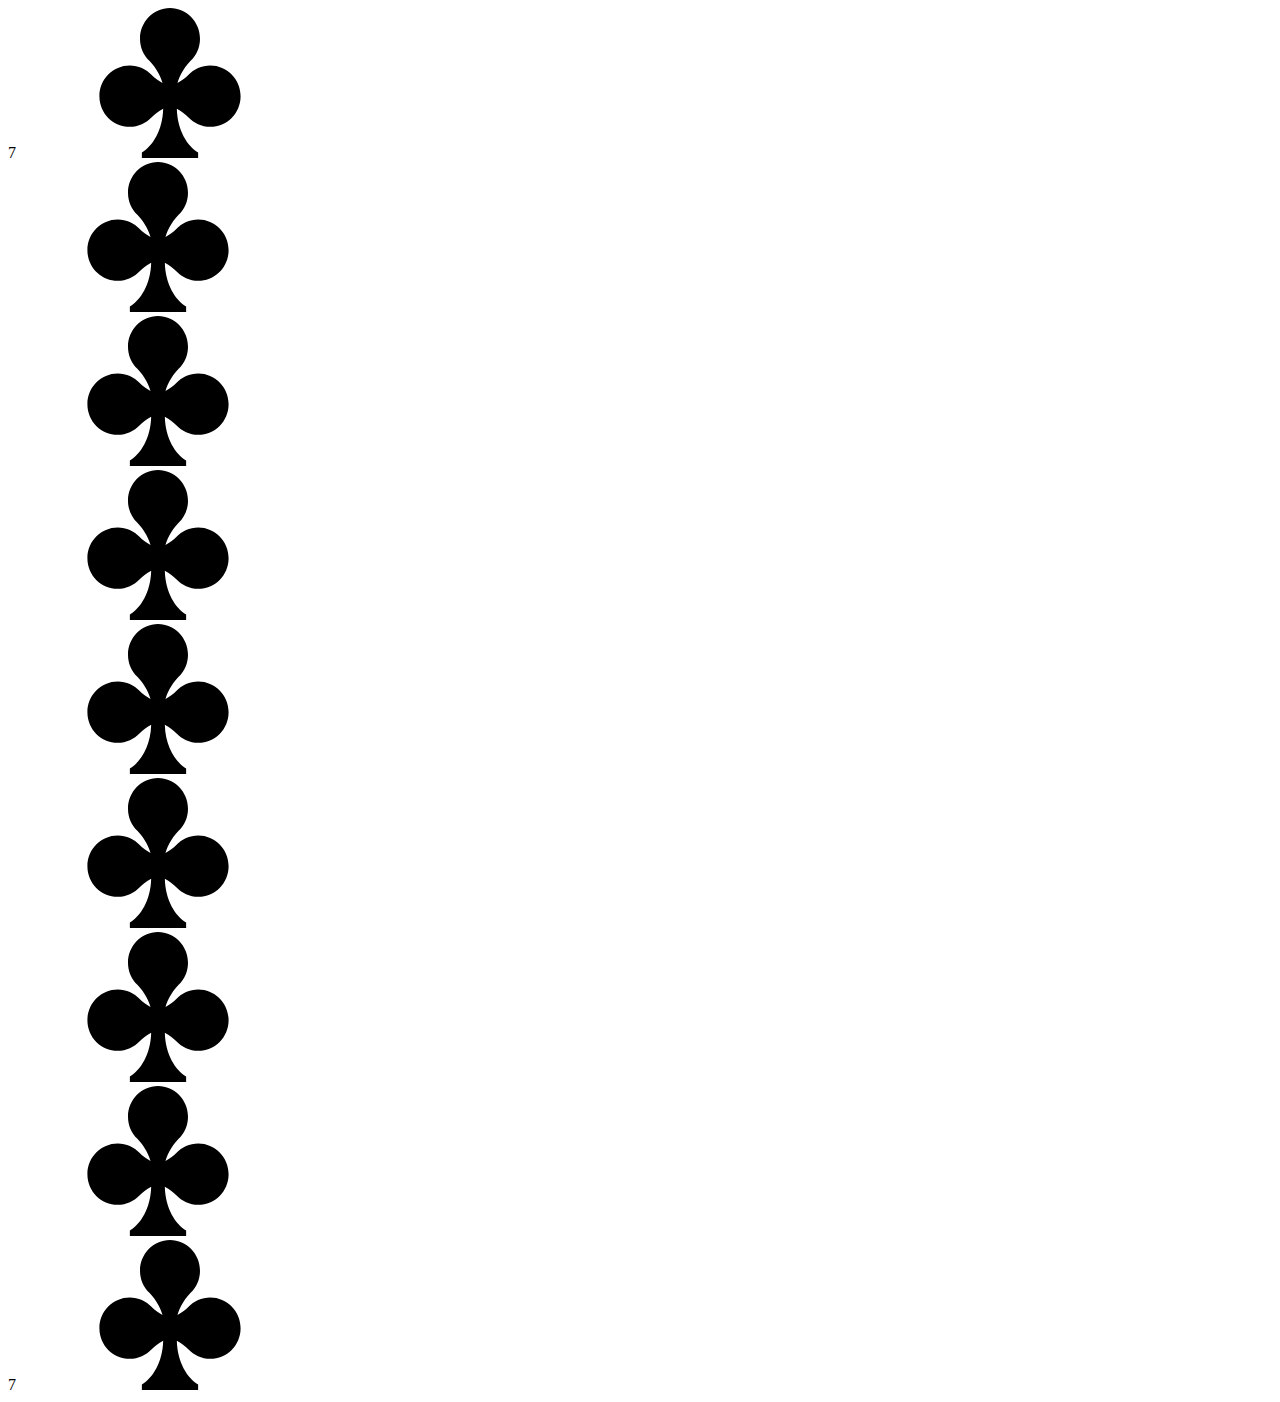
==== W07/cardTemplate.html @ 3e5a9a37 "w07" ====
<!DOCTYPE html>
<html>
    <link rel="stylesheets" href="card.css">
<body>
<!-- SVG shapes for pips -->
<svg style="position: absolute; width: 0; height: 0;" width="0" height="0" version="1.1" xmlns="http://www.w3.org/2000/svg" xmlns:xlink="http://www.w3.org/1999/xlink">
        <defs>
            <symbol id="icon-clubs" viewBox="0 0 1024 1024">
                <title>clubs</title>
                <path class="path1" d="M786.832 392.772c-59.032 0-112.086 24.596-149.852 64.694-15.996 16.984-43.762 37.112-73.8 54.81 14.11-53.868 58.676-121.7 89.628-151.456 39.64-38.17 63.984-91.83 63.984-151.5 0.006-114.894-91.476-208.096-204.788-209.32-113.32 1.222-204.796 94.426-204.796 209.318 0 59.672 24.344 113.33 63.986 151.5 30.954 29.756 75.52 97.588 89.628 151.456-30.042-17.7-57.806-37.826-73.8-54.81-37.768-40.098-90.82-64.694-149.85-64.694-114.386 0-207.080 93.664-207.080 209.328 0 115.638 92.692 209.338 207.080 209.338 59.042 0 112.082-25.356 149.85-65.452 16.804-17.872 46.444-40.138 78.292-58.632-3.002 147.692-73.532 256.168-145.318 298.906v37.742h384.014v-37.74c-71.792-42.736-142.32-151.216-145.32-298.906 31.852 18.494 61.488 40.768 78.292 58.632 37.766 40.094 90.808 65.452 149.852 65.452 114.386 0 207.078-93.7 207.078-209.338-0.002-115.664-92.692-209.328-207.080-209.328z"></path>
            </symbol>
    
            <symbol id="icon-diamonds" viewBox="0 0 1024 1024">
                <title>diamonds</title>
                <path class="path1" d="M512 0l-320 512 320 512 320-512z"></path>
            </symbol>
            
        </defs>
    </svg>

<!-- begin card -->
<div class="card card-front">
    <div class="row">
      <!-- this will be for the small pip in the top left corner with the number of the card -->  
        <div class="number cell col-1">7
            <svg class="icon">
                <use xlink:href="#icon-clubs"></use>
            </svg>
        </div>
      <!-- then 7 more pips for the body of the card -->
        <div class="cell col-2 ">
            <svg class="icon">
                <use xlink:href="#icon-clubs"></use>
            </svg>
        </div>
        <div class="cell col-2offset-2">
            <svg class="icon">
                <use xlink:href="#icon-clubs"></use>
            </svg>
        </div>

        <div class="cell col-8">
            <svg class="icon">
                <use xlink:href="#icon-clubs"></use>
            </svg>
        </div>
        <div class="cell col-2 offset-1" >
            <svg class="icon rotate">
                <use xlink:href="#icon-clubs"></use>
            </svg>
        </div>
        <div class="cell col-2 offset-2">
            <svg class="icon rotate">
                <use xlink:href="#icon-clubs"></use>
            </svg>
        </div>
        <div class="cell col-2 offset-1">
            <svg class="icon rotate">
                <use xlink:href="#icon-clubs"></use>
            </svg>
        </div>
        <div class="cell col-2 offset-2">
            <svg class="icon rotate">
                <use xlink:href="#icon-clubs"></use>
            </svg>
        </div>
      <!-- Then the number and pip for the bottom right...upside down -->
        <div class="rotate number cell">7
            <svg class="icon">
                <use xlink:href="#icon-clubs"></use>
            </svg>
        </div>
    </div>
</div> 
</body>
</html>
---- W07/card.css ----
*,
*:before,
*:after {
  box-sizing: border-box;
  margin: 0;
  padding: 0;
}

.card {
  border: 1px solid grey;
  height: 56vw;
  width: 40vw;
  border-radius: 10px;
  margin: 20px;
  box-shadow: 2px 2px 4px grey;
}

.card-front {
  padding: 0.5em;
}

.icon {
  width: 8vw;
  height: 8vw;
}

.number {
  text-align: center;
  font-size: 4vw;
}
.number > .icon {
  width: 4vw;
  height: 4vw;
}

.rotate {
  transform: rotate(180deg);
}

.row {
  display: flex;
  flex-flow: row wrap;
  align-items: center;
  align-content: space-between;
  height: 100%;
}

.cell {
  flex: 1;
  text-align: center;
}

.col-1 {
  flex: 0 0 12.5%;
}

.col-2 {
  flex: 0 0 25%;
}

.col-3 {
  flex: 0 0 37.5%;
}

.col-4 {
  flex: 0 0 50%;
}

.col-5 {
  flex: 0 0 62.5%;
}

.col-6 {
  flex: 0 0 75%;
}

.col-7 {
  flex: 0 0 87.5%;
}

.col-8 {
  flex: 0 0 100%;
}

.offset-1 {
  margin-left: 12.5%;
}

.offset-2 {
  margin-left: 25%;
}

.offset-3 {
  margin-left: 37.5%;
}

.offset-4 {
  margin-left: 50%;
}

.offset-5 {
  margin-left: 62.5%;
}

.offset-6 {
  margin-left: 75%;
}

.offset-7 {
  margin-left: 87.5%;
}

.offset-8 {
  margin-left: 100%;
}

/*.col-1 {
@include col(1);
}
.col-2 {
 @include col(2);
}
.col-8 {
 @include col(8)
}
.offset-2 {
  @include offset(2);

}
.offset-1 {
  @include offset(1);
}
*/

/*# sourceMappingURL=card.css.map */
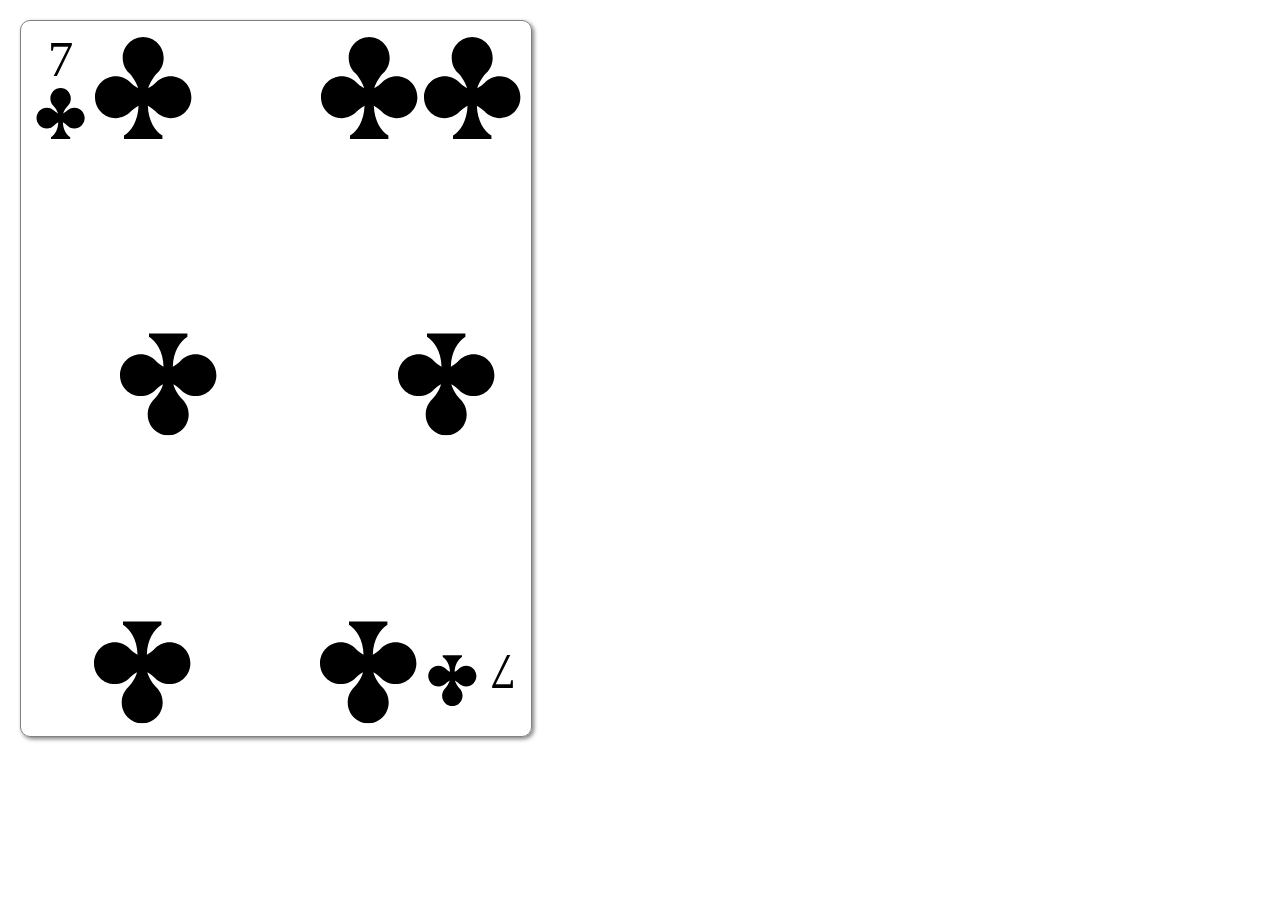
==== commit 17530e24: "card front frustrations flex" ====
--- a/W07/cardTemplate.html
+++ b/W07/cardTemplate.html
@@ -1,76 +1,81 @@
 <!DOCTYPE html>
-<html>
-    <link rel="stylesheets" href="card.css">
+<html lang="en">
+    <head>
+        <meta charset="utf-8">
+        <title>Card Template Front Flexbox</title>
+    <link rel="stylesheet" href="card.css">
+    <meta name="viewport" content="width=device-width, initial-scale=1.0">
+</head>
 <body>
 <!-- SVG shapes for pips -->
 <svg style="position: absolute; width: 0; height: 0;" width="0" height="0" version="1.1" xmlns="http://www.w3.org/2000/svg" xmlns:xlink="http://www.w3.org/1999/xlink">
-        <defs>
-            <symbol id="icon-clubs" viewBox="0 0 1024 1024">
-                <title>clubs</title>
-                <path class="path1" d="M786.832 392.772c-59.032 0-112.086 24.596-149.852 64.694-15.996 16.984-43.762 37.112-73.8 54.81 14.11-53.868 58.676-121.7 89.628-151.456 39.64-38.17 63.984-91.83 63.984-151.5 0.006-114.894-91.476-208.096-204.788-209.32-113.32 1.222-204.796 94.426-204.796 209.318 0 59.672 24.344 113.33 63.986 151.5 30.954 29.756 75.52 97.588 89.628 151.456-30.042-17.7-57.806-37.826-73.8-54.81-37.768-40.098-90.82-64.694-149.85-64.694-114.386 0-207.080 93.664-207.080 209.328 0 115.638 92.692 209.338 207.080 209.338 59.042 0 112.082-25.356 149.85-65.452 16.804-17.872 46.444-40.138 78.292-58.632-3.002 147.692-73.532 256.168-145.318 298.906v37.742h384.014v-37.74c-71.792-42.736-142.32-151.216-145.32-298.906 31.852 18.494 61.488 40.768 78.292 58.632 37.766 40.094 90.808 65.452 149.852 65.452 114.386 0 207.078-93.7 207.078-209.338-0.002-115.664-92.692-209.328-207.080-209.328z"></path>
-            </symbol>
-    
-            <symbol id="icon-diamonds" viewBox="0 0 1024 1024">
-                <title>diamonds</title>
-                <path class="path1" d="M512 0l-320 512 320 512 320-512z"></path>
-            </symbol>
-            
-        </defs>
-    </svg>
+    <defs>
+        <symbol id="icon-clubs" viewBox="0 0 1024 1024">
+            <title>clubs</title>
+            <path class="path1" d="M786.832 392.772c-59.032 0-112.086 24.596-149.852 64.694-15.996 16.984-43.762 37.112-73.8 54.81 14.11-53.868 58.676-121.7 89.628-151.456 39.64-38.17 63.984-91.83 63.984-151.5 0.006-114.894-91.476-208.096-204.788-209.32-113.32 1.222-204.796 94.426-204.796 209.318 0 59.672 24.344 113.33 63.986 151.5 30.954 29.756 75.52 97.588 89.628 151.456-30.042-17.7-57.806-37.826-73.8-54.81-37.768-40.098-90.82-64.694-149.85-64.694-114.386 0-207.080 93.664-207.080 209.328 0 115.638 92.692 209.338 207.080 209.338 59.042 0 112.082-25.356 149.85-65.452 16.804-17.872 46.444-40.138 78.292-58.632-3.002 147.692-73.532 256.168-145.318 298.906v37.742h384.014v-37.74c-71.792-42.736-142.32-151.216-145.32-298.906 31.852 18.494 61.488 40.768 78.292 58.632 37.766 40.094 90.808 65.452 149.852 65.452 114.386 0 207.078-93.7 207.078-209.338-0.002-115.664-92.692-209.328-207.080-209.328z"></path>
+        </symbol>
+
+        <symbol id="icon-diamonds" viewBox="0 0 1024 1024">
+            <title>diamonds</title>
+            <path class="path1" d="M512 0l-320 512 320 512 320-512z"></path>
+        </symbol>
+        
+    </defs>
+</svg>
 
 <!-- begin card -->
 <div class="card card-front">
-    <div class="row">
-      <!-- this will be for the small pip in the top left corner with the number of the card -->  
-        <div class="number cell col-1">7
-            <svg class="icon">
-                <use xlink:href="#icon-clubs"></use>
-            </svg>
-        </div>
-      <!-- then 7 more pips for the body of the card -->
-        <div class="cell col-2 ">
-            <svg class="icon">
-                <use xlink:href="#icon-clubs"></use>
-            </svg>
-        </div>
-        <div class="cell col-2offset-2">
-            <svg class="icon">
-                <use xlink:href="#icon-clubs"></use>
-            </svg>
-        </div>
+<div class="row">
+  <!-- this will be for the small pip in the top left corner with the number of the card -->  
+    <div class="number cell col-1">7
+        <svg class="icon">
+            <use xlink:href="#icon-clubs"></use>
+        </svg>
+    </div>
+  <!-- then 7 more pips for the body of the card -->
+    <div class="cell col-2 ">
+        <svg class="icon">
+            <use xlink:href="#icon-clubs"></use>
+        </svg>
+    </div>
+    <div class="cell col-2 offset-2">
+        <svg class="icon">
+            <use xlink:href="#icon-clubs"></use>
+        </svg>
+    </div>
 
-        <div class="cell col-8">
-            <svg class="icon">
-                <use xlink:href="#icon-clubs"></use>
-            </svg>
-        </div>
-        <div class="cell col-2 offset-1" >
-            <svg class="icon rotate">
-                <use xlink:href="#icon-clubs"></use>
-            </svg>
-        </div>
-        <div class="cell col-2 offset-2">
-            <svg class="icon rotate">
-                <use xlink:href="#icon-clubs"></use>
-            </svg>
-        </div>
-        <div class="cell col-2 offset-1">
-            <svg class="icon rotate">
-                <use xlink:href="#icon-clubs"></use>
-            </svg>
-        </div>
-        <div class="cell col-2 offset-2">
-            <svg class="icon rotate">
-                <use xlink:href="#icon-clubs"></use>
-            </svg>
-        </div>
-      <!-- Then the number and pip for the bottom right...upside down -->
-        <div class="rotate number cell">7
-            <svg class="icon">
-                <use xlink:href="#icon-clubs"></use>
-            </svg>
-        </div>
+    <div class="cell col-8">
+        <svg class="icon">
+            <use xlink:href="#icon-clubs"></use>
+        </svg>
     </div>
+    <div class="cell col-2 offset-1" >
+        <svg class="icon rotate">
+            <use xlink:href="#icon-clubs"></use>
+        </svg>
+    </div>
+    <div class="cell col-2 offset-2">
+        <svg class="icon rotate">
+            <use xlink:href="#icon-clubs"></use>
+        </svg>
+    </div>
+    <div class="cell col-2 offset-1">
+        <svg class="icon rotate">
+            <use xlink:href="#icon-clubs"></use>
+        </svg>
+    </div>
+    <div class="cell col-2 offset-2">
+        <svg class="icon rotate">
+            <use xlink:href="#icon-clubs"></use>
+        </svg>
+    </div>
+  <!-- Then the number and pip for the bottom right...upside down -->
+    <div class="rotate number cell">7
+        <svg class="icon">
+            <use xlink:href="#icon-clubs"></use>
+        </svg>
+    </div>
+</div>
 </div> 
 </body>
 </html>
--- a/W07/card.css
+++ b/W07/card.css
@@ -1,55 +1,3 @@
-*,
-*:before,
-*:after {
-  box-sizing: border-box;
-  margin: 0;
-  padding: 0;
-}
-
-.card {
-  border: 1px solid grey;
-  height: 56vw;
-  width: 40vw;
-  border-radius: 10px;
-  margin: 20px;
-  box-shadow: 2px 2px 4px grey;
-}
-
-.card-front {
-  padding: 0.5em;
-}
-
-.icon {
-  width: 8vw;
-  height: 8vw;
-}
-
-.number {
-  text-align: center;
-  font-size: 4vw;
-}
-.number > .icon {
-  width: 4vw;
-  height: 4vw;
-}
-
-.rotate {
-  transform: rotate(180deg);
-}
-
-.row {
-  display: flex;
-  flex-flow: row wrap;
-  align-items: center;
-  align-content: space-between;
-  height: 100%;
-}
-
-.cell {
-  flex: 1;
-  text-align: center;
-}
-
 .col-1 {
   flex: 0 0 12.5%;
 }
@@ -114,6 +62,58 @@
   margin-left: 100%;
 }
 
+*,
+*:before,
+*:after {
+  box-sizing: border-box;
+  margin: 0;
+  padding: 0;
+}
+
+.card {
+  border: 1px solid grey;
+  height: 56vw;
+  width: 40vw;
+  border-radius: 10px;
+  margin: 20px;
+  box-shadow: 2px 2px 4px grey;
+}
+
+.card-front {
+  padding: 0.5em;
+}
+
+.icon {
+  width: 8vw;
+  height: 8vw;
+}
+
+.number {
+  text-align: center;
+  font-size: 4vw;
+}
+.number > .icon {
+  width: 4vw;
+  height: 4vw;
+}
+
+.rotate {
+  transform: rotate(180deg);
+}
+
+.row {
+  display: flex;
+  flex-flow: row wrap;
+  align-items: center;
+  align-content: space-between;
+  height: 100%;
+}
+
+.cell {
+  flex: 1;
+  text-align: center;
+}
+
 /*.col-1 {
 @include col(1);
 }
